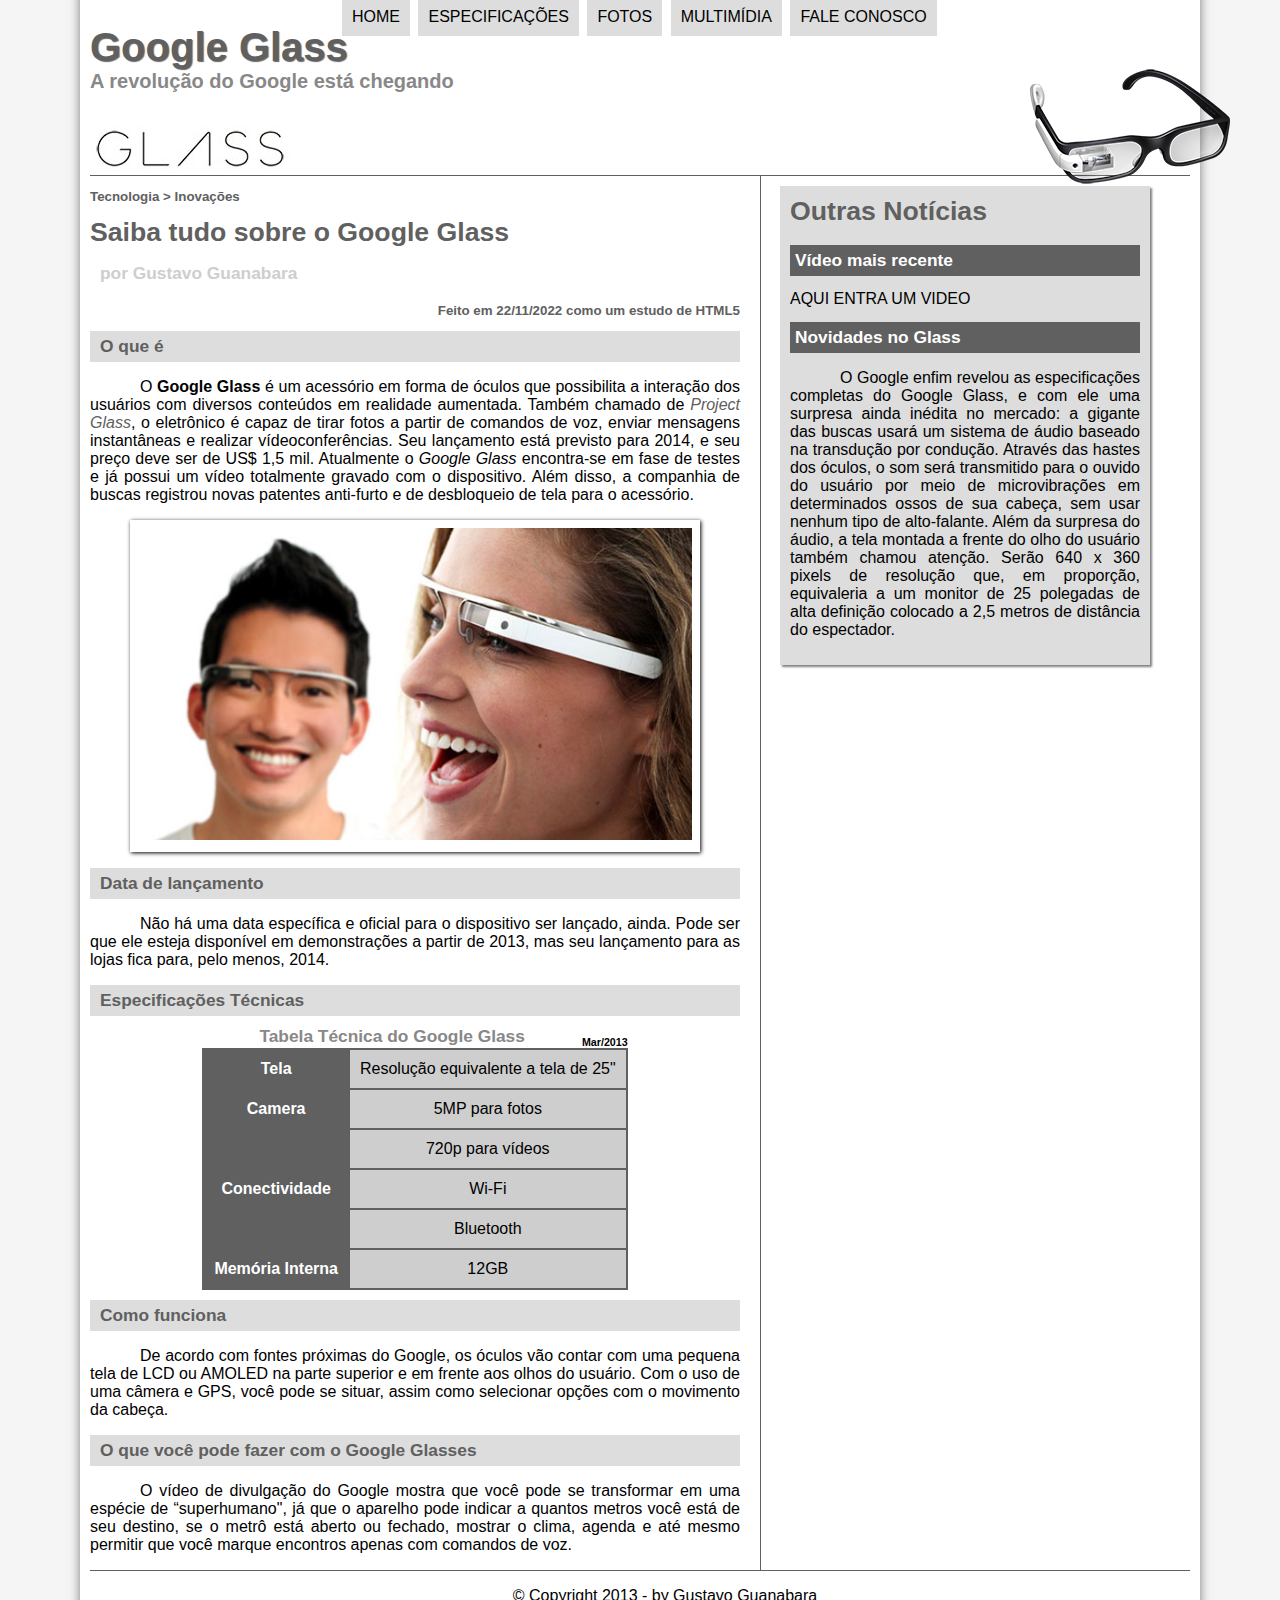
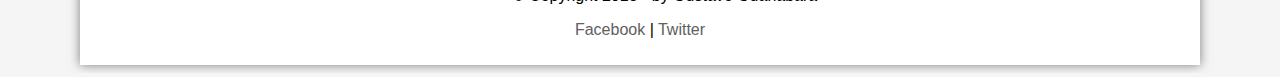
==== index.html @ 077f7e0d "Alteração" ====
<!DOCTYPE html>
<html lang="pt-br">
<head>
    <meta charset="UTF-8">
    <meta http-equiv="X-UA-Compatible" content="IE=edge">
    <meta name="viewport" content="width=device-width, initial-scale=1.0">
<link rel="stylesheet" href="../estilo.css">
<!--Um arquivo html pode pegar mais de um stylesheet-->
    <title>Tudo sobre o Google Glass</title>
    <!--Configura o cabeçalho da página-->
    <script src="_javascript/funcoes.js">  
    </script>
</head>
<body> <!--Cria e modifica o "corpo da página"-->
    <div id="interface">
        <header id="cabeçalho">
        <hgroup> <!--Grupo hierarquizado de títulos h1 principal e assim por diante-->
        <h1> Google Glass</h1>
        <h2> A revolução do Google está chegando</h2>
        
    </hgroup>
    <img id="icone" src="Imagens/glass-oculos-preto-peq.png" alt="">
    <nav id="menu">
    <h1>Menu Principal</h1>
    <ul type="disc"> <!--Type a para lista alfabética, Type 1 para numérica em listas ordenadas e Type I para numeração em romano se for um valor inválido ele vira enumerada "start=" muda o começo da lista e só aceita valores numéricos(Em listas não numeradas é square, circle e disc)--> 
    <li onmouseover="mudarImagem('home')" onmouseout="mudarImagem('glass-oculos-preto-peq')"><a href="projeto-glass.html">Home</a></li>
    <li onmouseover="mudarImagem('especificacoes')" onmouseout="mudarImagem('glass-oculos-preto-peq')"><a href="specs-txt.html">Especificações</a></li>
    <li onmouseover="mudarImagem('fotos')" onmouseout="mudarImagem('glass-oculos-preto-peq')"><a href="fotos-txt.html">Fotos</a></li>
    <li onmouseover="mudarImagem('multimidia')" onmouseout="mudarImagem('glass-oculos-preto-peq')"><a href="multimidia-txt.html">Multimídia</a></li>
    <li onmouseover="mudarImagem('contato')" onmouseout="mudarImagem('glass-oculos-preto-peq')" ><a href="fale-conosco-txt.html">Fale Conosco</a></li>
    </ul>
    </nav>
</header>
<section id="corpo">
    <!--Identifica um artigo em uma seção, uma seção pode possuir vários artigos-->
    <article id="noticia-principal">
<hgroup>
    <header id="cabeçalho-artigo">
    <h3>Tecnologia >&nbsp;Inovações</h3>
    <h1> Saiba tudo sobre o Google Glass</h1>
    <h2>por Gustavo Guanabara</h2>
    <h3 class="right">Feito em 22/11/2022 como um estudo de HTML5</h3>
</hgroup>
</header>
<h2>O que é</h2>
<p><!--Configura parágrafos--> O <b>Google Glass</b> é um acessório em forma de óculos que possibilita a interação dos usuários com diversos conteúdos em realidade aumentada. Também chamado de <a href="https://www.google.com/glass/start/" target="_blank"><i>Project Glass</i></a><!--i=Palavra em itálico...a = âncora para um link... Target_blank para ele abrir o link em uma nova aba-->, o eletrônico é capaz de tirar fotos a partir de comandos de voz, enviar mensagens instantâneas e realizar vídeo&shy;<!--Hifenizção-->conferências. Seu lançamento está previsto para 2014, e seu preço deve ser de US$ 1,5 mil. Atualmente o <em>Google Glass</em> encontra-se em fase de testes e já possui um vídeo totalmente gravado com o dispositivo. Além disso, a companhia de buscas registrou novas patentes anti-furto e de desbloqueio de tela para o acessório.</p>
<figure class="foto-legenda">
<img src="Imagens/glass-quadro-homem-mulher.jpg" alt="">
<figcaption>
    <h3>Google Glass</h3>
    <p>Uma nova maneira de ver o mundo</p>
</figcaption> <!--Legenda de uma foto-->
</figure>
<h2>Data de lançamento</h2>
<p>Não há uma data específica e oficial para o dispositivo ser lançado, ainda. Pode ser que ele esteja disponível em demonstrações a partir de 2013, mas seu lançamento para as lojas fica para, pelo menos, 2014.</p>

<h2>Especificações Técnicas</h2>
<!--Criando uma tabela e td é a separação das células, enquanto tr é a separação das linhas-->
<table id="tabelaglass">
<caption>Tabela Técnica do Google Glass <span>Mar/2013</span></caption>
<!--Utilizamos de classes para formatar corretamente as células à direita e à esquerda-->  
<tr><td class="ce">Tela </td> 	<td class="cd">Resolução equivalente a tela de 25"</td></tr>
<!--Rowspan para colocar um td em duas linhas e colsspan para colocar um td em duas colunas, só funciona para td-->
<tr><td rowspan="2" class="ce">Camera </td> <td class="cd">5MP para fotos </td></tr>
<tr><td class="cd">720p para vídeos</td></tr>
<tr><td rowspan="2" class="ce">Conectividade</td> <td class="cd">Wi-Fi </td></tr>
<tr><td class="cd">Bluetooth</td></tr>
<tr><td class="ce">Memória Interna </td>	<td class="cd"> 12GB</td></tr>
</table>

<h2>Como funciona</h2>
<p>De acordo com fontes próximas do Google, os óculos vão contar com uma pequena tela de LCD ou AMOLED na parte superior e em frente aos olhos do usuário. Com o uso de uma câmera e GPS, você pode se situar, assim como selecionar opções com o movimento da cabeça.</p>

<h2>O que você pode fazer com o Google Glasses</h2>
<p>O vídeo de divulgação do Google mostra que você pode se transformar em uma espécie de “super&shy;humano", já que o aparelho pode indicar a quantos metros você está de seu destino, se o metrô está aberto ou fechado, mostrar o clima, agenda e até mesmo permitir que você marque encontros apenas com comandos de voz.</p>
</article>
</section>
<aside id="lateral">
    <h1>Outras Notícias</h1>
    <h2>Vídeo mais recente</h2>
    AQUI ENTRA UM VIDEO
<h2>Novidades no Glass</h2> 

<p>O Google enfim revelou as especificações completas do Google Glass, e com ele uma surpresa ainda inédita no mercado: a gigante das buscas usará um sistema de áudio baseado na transdução por condução. Através das hastes dos óculos, o som será transmitido para o ouvido do usuário por meio de microvibrações em determinados ossos de sua cabeça, sem usar nenhum tipo de alto-falante.

Além da surpresa do áudio, a tela montada a frente do olho do usuário também chamou atenção. Serão 640 x 360 pixels de resolução que, em proporção, equivaleria a um monitor de 25 polegadas de alta definição colocado a 2,5 metros de distância do espectador.</p>
</aside>
 <footer id="rodapé">
<p>&copy <!--Símbolo de Copyright--> Copyright 2013 - by Gustavo Guanabara  <br/><!---Quebra de Linha-->
    <nav id="menur">
    <a id="fb" href="https://www.youtube.com/@CursoemVideo" target="_blank">Facebook</a>  | <a id="tw" href="https://twitter.com/guanabara" target="_blank">Twitter</a> </p>
</nav>
</footer>  
    </div>  
</body>
</html>
---- estilo.css ----
p{
    text-align: justify;
    text-indent: 50px;
}
/*Adicionando uma imagem ao fundo do site e alterando a cor do background*/
body{
    background-image: url("Imagens/FundoDoSite.jpg");
    background-color: whitesmoke;
    font-family: Arial, Helvetica, sans-serif;
}
a{
    text-decoration: none;
    color: #606060;
}
a:hover{
    text-decoration: underline;
}
/*Alterando apenas a parte dentro da div que tem no body*/
div#interface{
    width: 1100px;
    margin: -20px auto 0px auto;
    background-color: #fff;
    box-shadow: 0px 0px 10px rgba(0, 0, 0, .5);
    padding: 10px;
}
/*Alterando a posição do oculos na tela*/
header#cabeçalho img#icone{
    position: absolute;
    left: 1030px;
    top: 65px;
}
header#cabeçalho{
    /*Adicionando uma borda para separar esse header do resto da página*/
    border-bottom: 1px #606060 solid;
    height: 150px;
    /*Adicionando uma logo e colocando ela mais para baix na tela */
    background: url(Imagens/glass-logo-peq.jpg) no-repeat 0px 100px;
}

header#cabeçalho h1{
    font-family: Arial, Helvetica, sans-serif;
    font-size: 30pt;
    /*Modificando a cor e alterando a sombra do primeiro título de Google Glass*/
    color: #606060;
    text-shadow: 1px 1px 1px rgba(0, 0, 0, .6);
    margin-bottom: 0px;
}
header#cabeçalho h2{
    font-family: Arial, Helvetica, sans-serif;
    color: #888;
    font-size: 15pt;
    margin-top: 0px;
}
/*Formatando posição, bordas e sombras*/
figure.foto-legenda{
    position: relative;
    border: 8px solid white;
    box-shadow: 1px 1px 4px black;
}
/*Formatação do tamanho da imagem*/
figure.foto-legenda img{
    width: 100%;
    height: 100%;
}
/*Formatação de legenda de imagem*/
figure.foto-legenda figcaption{
    opacity: 0;
    position:absolute;
    top: 0px;
    background-color: rgb(0, 0, 0) rgba(0, 0, 0, .4);
    color: white;
    width: 100%;
    height: 100%;
    /*Cria um espaço*/
    padding: 10px;
    box-sizing: border-box;
    transition: opacity 1s;
    font-size: xx-large;
}
/*Formatando opacidade quando se passa o mouse por cima*/
figure.foto-legenda:hover figcaption{
    opacity: 0.9;
    background-color: #000;
}
/*Formatando o menu*/
nav#menu{
    display: block;
}
nav#menu ul{
    /*Remove os símbolos ou números da lista*/
    list-style: none;
    /*Menu em maiúsculo*/
    text-transform: uppercase;
    /*Para flutuar pela tela*/
    position: absolute;
    top: -20px;
    left: 300px;
}
nav#menu li{
    /*Coloca os itens horizontalmente*/
    display: inline-block;
    background-color: #ddd;
    padding: 10px;
    /*Controla o espaço entre as opções da lista*/
    margin: 2px;
    /*Demora um certo tempo para que a cor do background seja alterada*/
    transition: background-color 1s;
}
/*Quando você passa o mouse o background da opção se altera*/
nav#menu li:hover{
    background-color: #606060;
}
/*Não mostra mais o título de menu principal*/
nav#menu h1{
    display: none;
}
/*Alterando a cor quando você clica no item e retirando a sublinha depois que vc clicou a primeira vez*/
nav#menu a{
    color: #000;
    text-decoration: none;
}
/*Quando o mouse passar sobre um item do menu ele vai ficar sublinhado*/
nav#menu a:hover{
    color: #fff;
    text-decoration: underline;
}
/*Transformando a seção principal para ficar à esquerda da tela, como um bloco de 675px e com uma borda com um padding á direita para não encostar na borda*/
section#corpo{
    display: block;
    width: 650px;
    float: left;
    border-right: 1px solid #606060;
    padding-right: 20px;
}
/*Colocando o rodapé abaixo da página*/
footer#rodapé{
    border-top: 1px #606060 solid;
    clear: both;
}
/*Colocando o parágrafo do rodapé no centro da página*/
footer#rodapé p{
    text-align: center;
}
/*Alinhando o menu de links aos centro*/
#menur{
    text-align: center;
}
/*Alterando a cor dos caminhos dos links */
footer#rodapé a{
    text-decoration: none;
    color: #606060;
}
/*Configurando para eles ficarem sublinhados quando o mouse passar por eles*/
#fb:hover{ 
    text-decoration: underline;
}
#tw:hover{
    text-decoration: underline;
}
/*Configurando a seção lateral para ficar alinhada á direita e com posicionamento correto*/
aside#lateral{
    margin-right: 40px;
    display: block;
    float: right;
    width: 350px;
    background-color: #ddd;
    padding: 10px;
    margin-top: 10px;
    box-shadow: 2px 2px 2px rgba(0, 0, 0, .5);
}
/*Formatando a a tabela com as bordas*/
#tabelaglass{
    border: 1px solid #606060;
    /*Diminuindo o espaço entre as bordas para quee elas não fiquem separadas*/
    border-spacing: 0px;
    /*Consertando as margens*/
    margin-left: auto;
    margin-right: auto;
}
#tabelaglass td{
    /*Colocando a borda entre as colunas*/
    border: 1px solid #606060;
    /*Espaçando as palavras das bordas*/
    padding: 10px;
    /*Alinhando os textos de td ao centro*/
    text-align: center;
}
/*Modificando apenas os headers h2 dentro do article*/
#noticia-principal h2{
    font-size: 13pt;
    color: #606060;
    background-color: #ddd;
    padding: 5px 0px 5px 10px;
    margin: 10px 0px 10px 0px;
}
#cabeçalho-artigo h1{
    font-family: Arial, Helvetica, sans-serif;
    font-size: 20pt;
    color: #606060;
    margin-bottom: 0px;
    margin-top: 0px;
}
#cabeçalho-artigo h2{
    font-size: 13pt;
    color: #cecece;
    background-color: #fff;

}
#cabeçalho-artigo h3{
    font-size: 10pt;
    color: #606060;
}
h3.right{
    text-align: right;
}
#lateral h1{
    font-family: Arial, Helvetica, sans-serif;
    font-size: 20pt;
    color: #606060;
    margin-top: 0px;
}
#lateral h2{
    background-color: #606060;
    font-size: 13pt;
    color: #fff;
    padding: 5px;
}
/*Quando formos modificar uma classe utilizamsos . ao invés de # */
#tabelaglass td.ce{
    background-color: #606060;
    color: #fff;
    /*Alinhamento vertical*/
    vertical-align: top;
    font-weight: bold;
}
#tabelaglass td.cd{
    background-color: #cecece;
}
#tabelaglass caption{
    color: #888888;
    font-size: 13pt;
    font-weight: bold;
}
/*Alterando a formatação apenas do mar/2013 na caption*/
#tabelaglass caption span{
    display: block;
    float: right;
    color: #000;
    font-size: 8pt;
    margin-top: 10px;
}
/*Ver mais sobre font-display*/
/*Formatação specs*/
section#conteudo {
	width: 1000px;
	margin: auto;
}

#frame-spec {
	width: 410px;
	height: 280px;
	border: none;
    /*Faz com que alguns conteúdos caibam na página caso sejam grandes demais*/
	overflow: none;
}

iframe#frame-spec::-webkit-scrollbar{
    display: none;
}
div#tv-radio {
	width: 900px;
	height: 580px;
	margin: auto;
	background: url("Imagens/radio-tv.png") no-repeat;
}

audio#musica {
	display: block;
	position: relative;
	left: 573px;
	top: 500px;
	width: 300px;
}

video#filme {
	display: block;
	position: relative;
	left: 90px;
	top: 70px;
	width: 440px;

}
ul#album-fotos {
	width: 700px;
	margin: 0 auto;
	padding: 50px;
	overflow: hidden;
	list-style: none;
}

ul#album-fotos li {
	float: left;
	width: 200px;
	height: 200px;
	margin: 10px;
	border: 5px solid #ffffff;
	background-color: #ffffff;
	box-shadow:1px 1px 3px rgba(0,0,0,.4);
    /*Timar a transição quando o vc coloca o mouse em cima da imagem*/
	transition: all .3s ease-in;

}

ul#album-fotos li span {
	opacity: 0;
	color: #ffffff;
	text-shadow: 1px 1px 1px #000000;
	background-color: rgba(0,0,0,.3);
	font-size: 9pt;
	line-height: 370px;
	padding: 5px;
}

ul#album-fotos li:hover {
    /*Aumenta o tamanho*/
	transform: scale(1.5);

}

ul#album-fotos li:hover span {
	opacity:1;
}

ul#album-fotos li#foto01 {
	background: url('Imagens/galeria-01.jpg') no-repeat;
	background-position: 50% 50%;
	background-size: 400px 400px;
	background-color: #ffffff;
}
ul#album-fotos li#foto01:hover {
	background-position: 0px 0px;
	background-size: 200px 200px;
}

ul#album-fotos li#foto02 {
	background: url('Imagens/galeria-02.jpg') no-repeat;
	background-position: 50% 50%;
	background-size: 400px 400px;
	background-color: #ffffff;
}
ul#album-fotos li#foto02:hover {
	background-position: 0px 0px;
	background-size: 200px 200px;
}

ul#album-fotos li#foto03 {
	background: url('Imagens/galeria-03.jpg') no-repeat;
	background-position: 50% 50%;
	background-size: 400px 400px;
	background-color: #ffffff;
}
ul#album-fotos li#foto03:hover {
	background-position: 0px 0px;
	background-size: 200px 200px;
}

ul#album-fotos li#foto04 {
	background: url('Imagens/galeria-04.jpg') no-repeat;
	background-position: 50% 50%;
	background-size: 400px 400px;
	background-color: #ffffff;
}
ul#album-fotos li#foto04:hover {
	background-position: 0px 0px;
	background-size: 200px 200px;
}

ul#album-fotos li#foto05 {
	background: url('Imagens/galeria-05.jpg') no-repeat;
	background-position: 50% 50%;
	background-size: 400px 400px;
	background-color: #ffffff;
}
ul#album-fotos li#foto05:hover {
	background-position: 0px 0px;
	background-size: 200px 200px;
}

ul#album-fotos li#foto06 {
	background: url('Imagens/galeria-06.jpg') no-repeat;
	background-position: 50% 50%;
	background-size: 400px 400px;
	background-color: #ffffff;
}
ul#album-fotos li#foto06:hover {
	background-position: 0px 0px;
	background-size: 200px 200px;
}
form {
	width: 500px;
	margin: auto;
}

input, textarea{
	font-family: sans-serif;
	font-weight: normal;
	font-size: 13pt;
	background-color: rgba(255,255,255,.8);
}

input:hover, textarea:hover {
	background-color: #dddddd;
}

legend {
	color: #888888;
	font-weight: bold;
	font-size: 13pt;
	font-family: sans-serif; 
}

fieldset {
	border-color: #cecece;
	margin: 20px;
}

fieldset#sexo {
	width: 150px;
}

fieldset#usuario {
	background: url("Imagens/icone-contato.png") no-repeat 95% 95%;
}

fieldset#endereco {
	background: url("Imagens/icone-endereco.png") no-repeat 95% 95%;
}

fieldset#mensagem {
	background: url("Imagens/icone-mensagem.png") no-repeat 95% 95%;
}

fieldset#pedido {
	background: url("Imagens/icone-pagamento.png") no-repeat 95% 95%;
}
/*Evitar formatar várias páginas em um único arquivo css*/
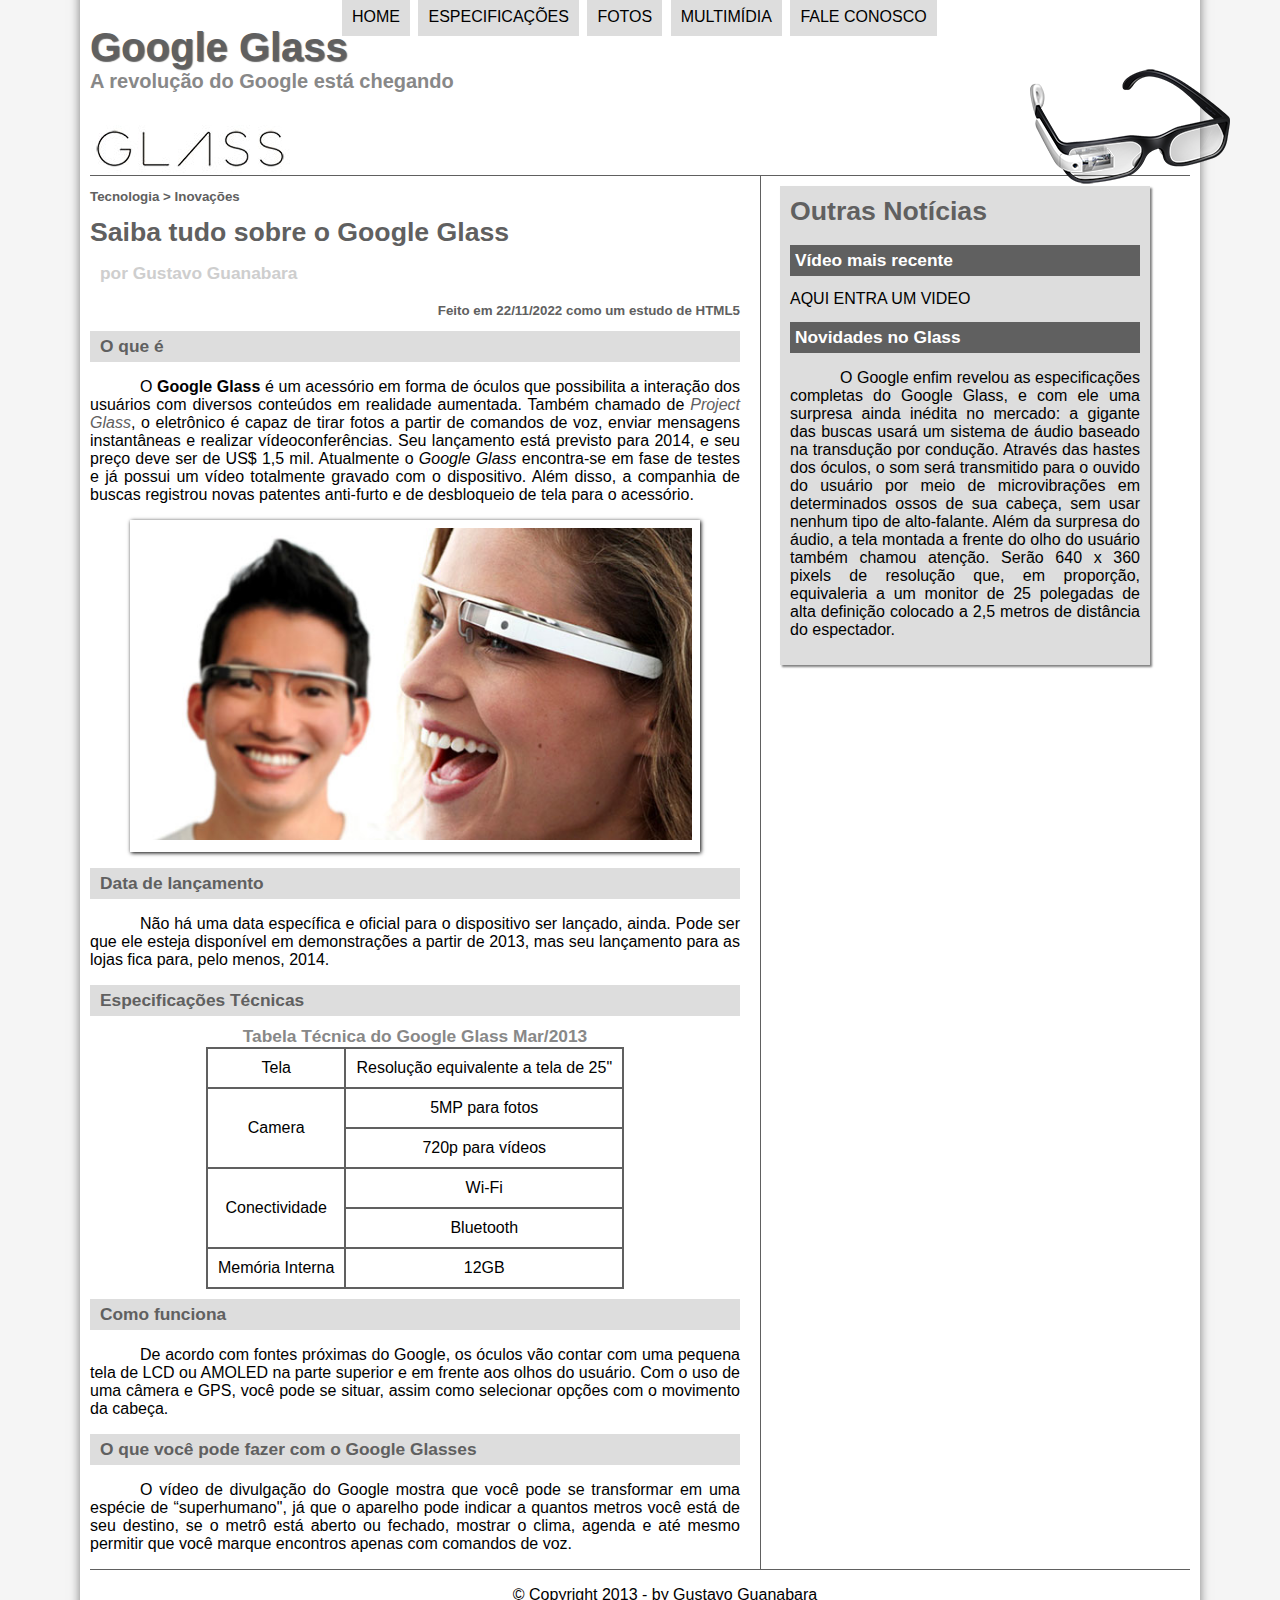
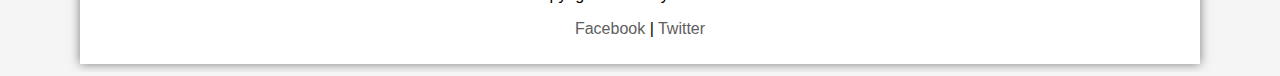
==== commit 2de9d694: "Alteração" ====
--- a/index.html
+++ b/index.html
@@ -57,15 +57,14 @@
 <h2>Especificações Técnicas</h2>
 <!--Criando uma tabela e td é a separação das células, enquanto tr é a separação das linhas-->
 <table id="tabelaglass">
-<caption>Tabela Técnica do Google Glass <span>Mar/2013</span></caption>
-<!--Utilizamos de classes para formatar corretamente as células à direita e à esquerda-->  
-<tr><td class="ce">Tela </td> 	<td class="cd">Resolução equivalente a tela de 25"</td></tr>
+<caption>Tabela Técnica do Google Glass Mar/2013</caption>  
+<tr><td>Tela </td> 	<td>Resolução equivalente a tela de 25"</td></tr>
 <!--Rowspan para colocar um td em duas linhas e colsspan para colocar um td em duas colunas, só funciona para td-->
-<tr><td rowspan="2" class="ce">Camera </td> <td class="cd">5MP para fotos </td></tr>
-<tr><td class="cd">720p para vídeos</td></tr>
-<tr><td rowspan="2" class="ce">Conectividade</td> <td class="cd">Wi-Fi </td></tr>
-<tr><td class="cd">Bluetooth</td></tr>
-<tr><td class="ce">Memória Interna </td>	<td class="cd"> 12GB</td></tr>
+<tr><td rowspan="2">Camera </td> <td>5MP para fotos </td></tr>
+<tr><td>720p para vídeos</td></tr>
+<tr><td rowspan="2">Conectividade</td> <td>Wi-Fi </td></tr>
+<tr><td>Bluetooth</td></tr>
+<tr><td>Memória Interna </td>	<td> 12GB</td></tr>
 </table>
 
 <h2>Como funciona</h2>
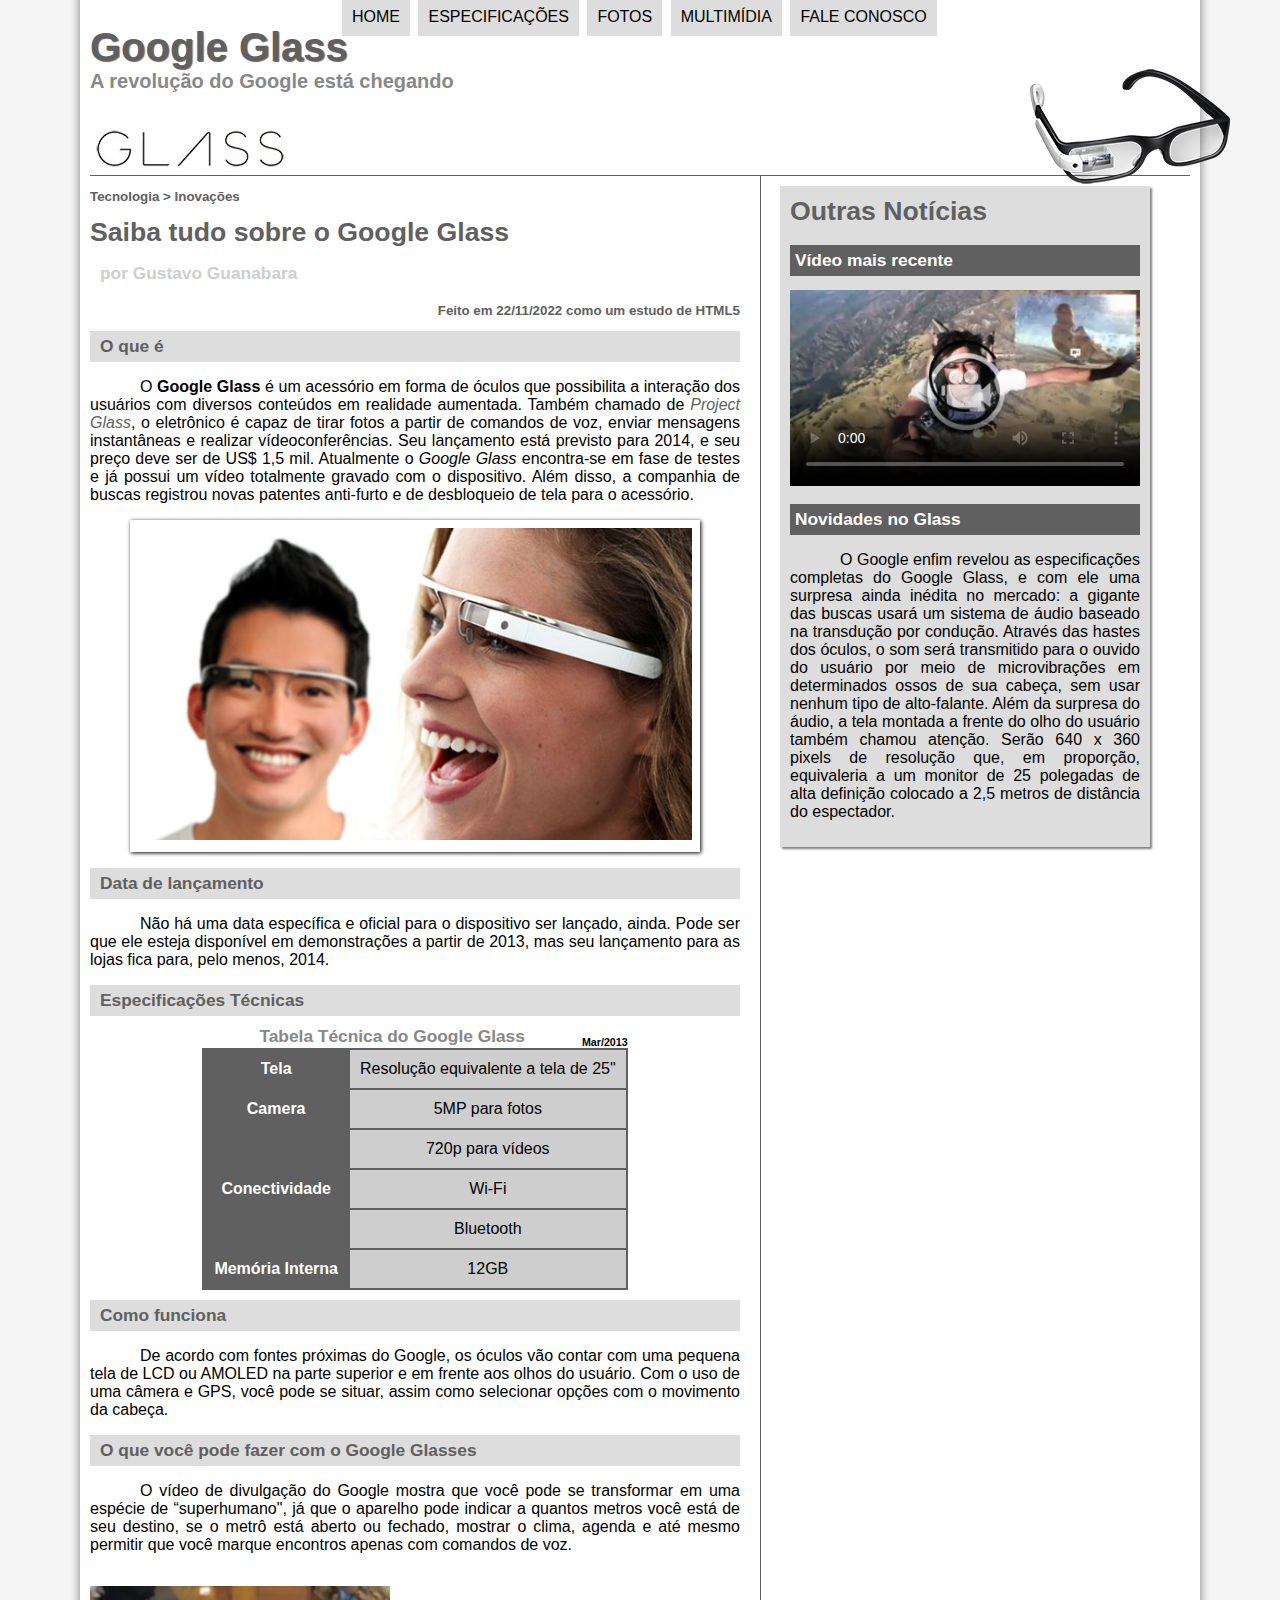
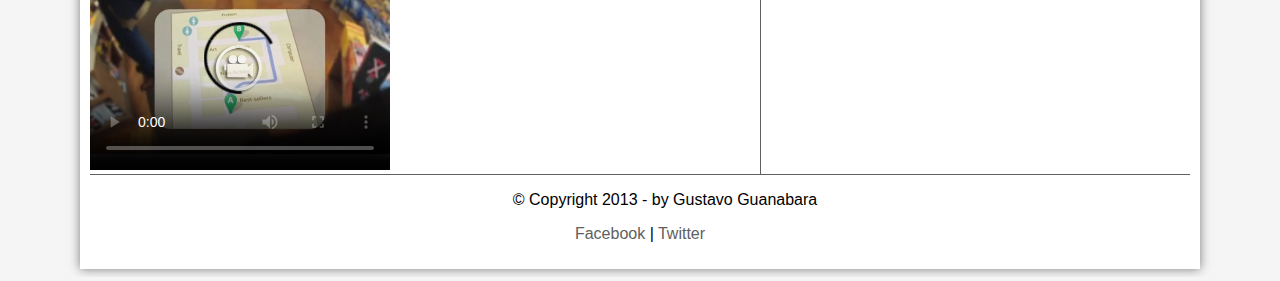
==== commit d94969bc: "Merge branch 'projeto-glass' into main" ====
--- a/index.html
+++ b/index.html
@@ -57,14 +57,15 @@
 <h2>Especificações Técnicas</h2>
 <!--Criando uma tabela e td é a separação das células, enquanto tr é a separação das linhas-->
 <table id="tabelaglass">
-<caption>Tabela Técnica do Google Glass Mar/2013</caption>  
-<tr><td>Tela </td> 	<td>Resolução equivalente a tela de 25"</td></tr>
+<caption>Tabela Técnica do Google Glass <span>Mar/2013</span></caption>
+<!--Utilizamos de classes para formatar corretamente as células à direita e à esquerda-->  
+<tr><td class="ce">Tela </td> 	<td class="cd">Resolução equivalente a tela de 25"</td></tr>
 <!--Rowspan para colocar um td em duas linhas e colsspan para colocar um td em duas colunas, só funciona para td-->
-<tr><td rowspan="2">Camera </td> <td>5MP para fotos </td></tr>
-<tr><td>720p para vídeos</td></tr>
-<tr><td rowspan="2">Conectividade</td> <td>Wi-Fi </td></tr>
-<tr><td>Bluetooth</td></tr>
-<tr><td>Memória Interna </td>	<td> 12GB</td></tr>
+<tr><td rowspan="2" class="ce">Camera </td> <td class="cd">5MP para fotos </td></tr>
+<tr><td class="cd">720p para vídeos</td></tr>
+<tr><td rowspan="2" class="ce">Conectividade</td> <td class="cd">Wi-Fi </td></tr>
+<tr><td class="cd">Bluetooth</td></tr>
+<tr><td class="ce">Memória Interna </td>	<td class="cd"> 12GB</td></tr>
 </table>
 
 <h2>Como funciona</h2>
@@ -72,12 +73,14 @@
 
 <h2>O que você pode fazer com o Google Glasses</h2>
 <p>O vídeo de divulgação do Google mostra que você pode se transformar em uma espécie de “super&shy;humano", já que o aparelho pode indicar a quantos metros você está de seu destino, se o metrô está aberto ou fechado, mostrar o clima, agenda e até mesmo permitir que você marque encontros apenas com comandos de voz.</p>
+<video id="um-dia" src="Media/one-day.mp4" controls="controls" poster="Imagens/video-mini01.jpg"></video>
 </article>
 </section>
 <aside id="lateral">
     <h1>Outras Notícias</h1>
     <h2>Vídeo mais recente</h2>
-    AQUI ENTRA UM VIDEO
+    <!--Controls adiciona o botão de rodar ou não, volume, tela cheia e etc -->
+    <video id="pg-prin" src="Media/how-it-feels.mp4" controls="controls" poster="Imagens/video-mini02.jpg"></video>
 <h2>Novidades no Glass</h2> 
 
 <p>O Google enfim revelou as especificações completas do Google Glass, e com ele uma surpresa ainda inédita no mercado: a gigante das buscas usará um sistema de áudio baseado na transdução por condução. Através das hastes dos óculos, o som será transmitido para o ouvido do usuário por meio de microvibrações em determinados ossos de sua cabeça, sem usar nenhum tipo de alto-falante.
--- a/estilo.css
+++ b/estilo.css
@@ -124,7 +124,7 @@
     color: #fff;
     text-decoration: underline;
 }
-/*Transformando a seção principal para ficar à esquerda da tela, como um bloco de 675px e com uma borda com um padding á direita para não encostar na borda*/
+/*Transformando a seção principal para ficar à esquerda da tela, como um bloco de 650px e com uma borda com um padding á direita para não encostar na borda*/
 section#corpo{
     display: block;
     width: 650px;
@@ -225,7 +225,14 @@
     color: #fff;
     padding: 5px;
 }
-/*Quando formos modificar uma classe utilizamsos . ao invés de # */
+#um-dia{
+    height: 200px;
+    width: 300px;
+}
+#pg-prin{
+    width: 350px;
+}
+/*Quando formos modificar uma classe utilizamos . ao invés de # */
 #tabelaglass td.ce{
     background-color: #606060;
     color: #fff;
@@ -278,7 +285,7 @@
 	display: block;
 	position: relative;
 	left: 573px;
-	top: 500px;
+	top: 300px;
 	width: 300px;
 }
 
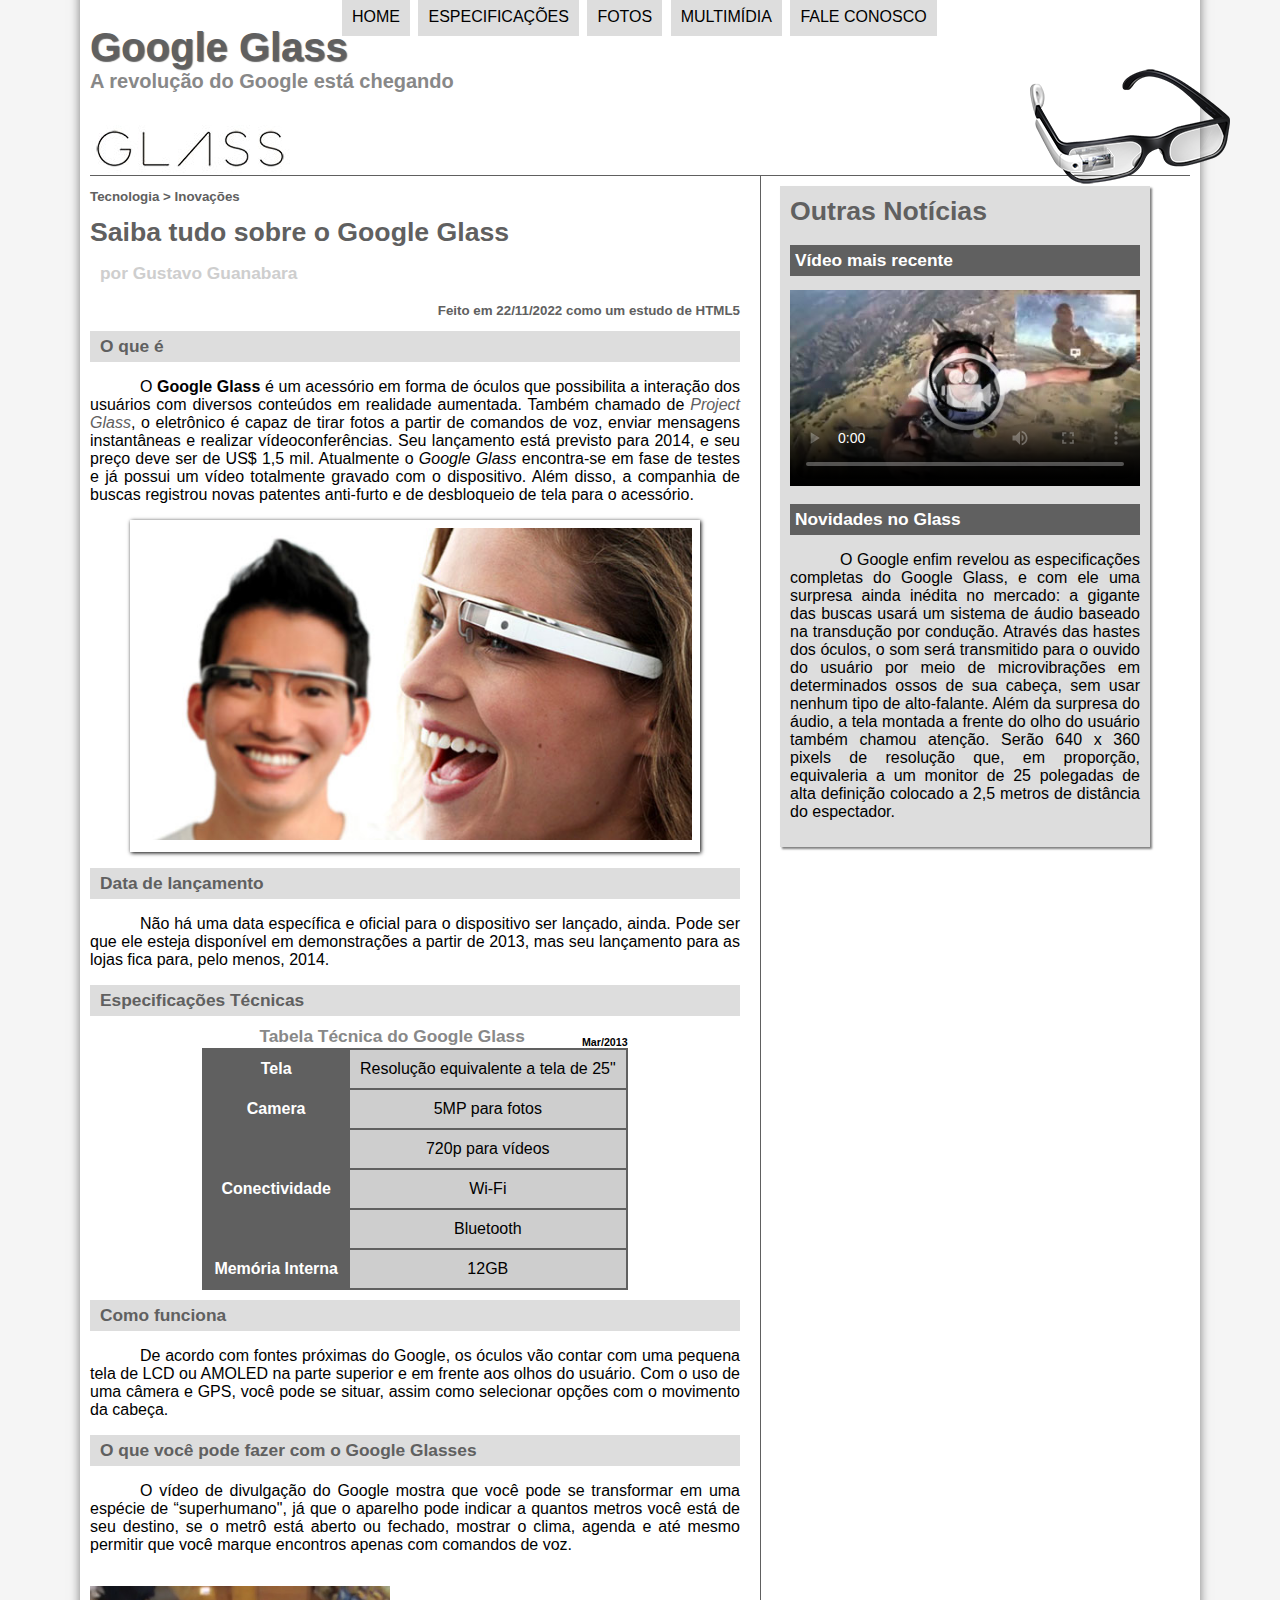
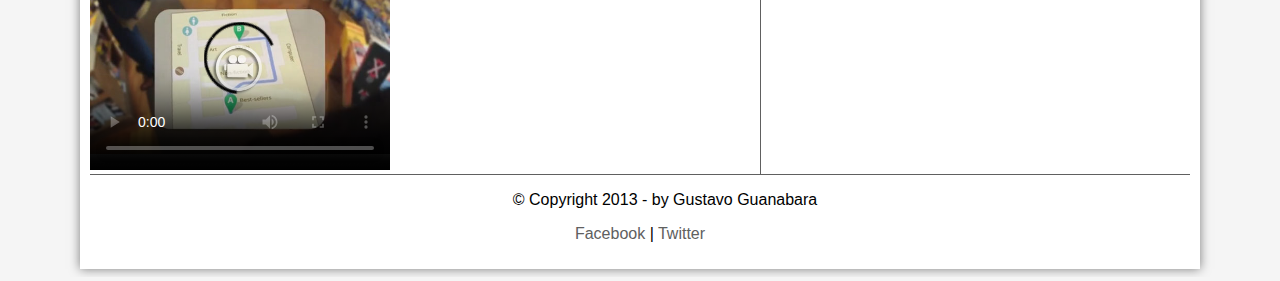
==== commit ab12b52b: "Consertando" ====
--- a/index.html
+++ b/index.html
@@ -23,7 +23,7 @@
     <nav id="menu">
     <h1>Menu Principal</h1>
     <ul type="disc"> <!--Type a para lista alfabética, Type 1 para numérica em listas ordenadas e Type I para numeração em romano se for um valor inválido ele vira enumerada "start=" muda o começo da lista e só aceita valores numéricos(Em listas não numeradas é square, circle e disc)--> 
-    <li onmouseover="mudarImagem('home')" onmouseout="mudarImagem('glass-oculos-preto-peq')"><a href="projeto-glass.html">Home</a></li>
+    <li onmouseover="mudarImagem('home')" onmouseout="mudarImagem('glass-oculos-preto-peq')"><a href="index.html">Home</a></li>
     <li onmouseover="mudarImagem('especificacoes')" onmouseout="mudarImagem('glass-oculos-preto-peq')"><a href="specs-txt.html">Especificações</a></li>
     <li onmouseover="mudarImagem('fotos')" onmouseout="mudarImagem('glass-oculos-preto-peq')"><a href="fotos-txt.html">Fotos</a></li>
     <li onmouseover="mudarImagem('multimidia')" onmouseout="mudarImagem('glass-oculos-preto-peq')"><a href="multimidia-txt.html">Multimídia</a></li>
